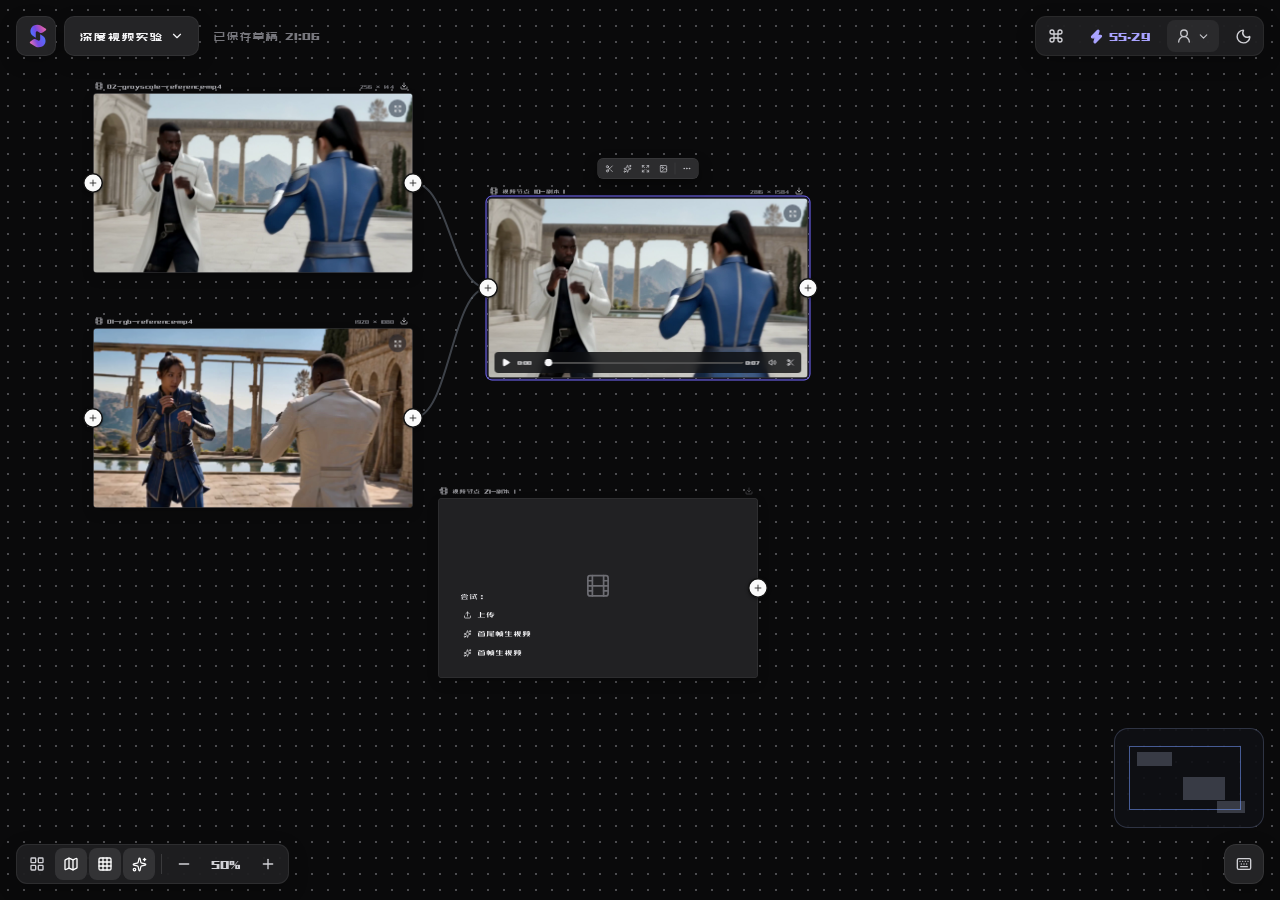
==== index.html @ fcacaab7 "Publish canvas experience prototype" ====
<!doctype html>
<html lang="en">
  <head>
    <meta charset="UTF-8" />
    <meta name="viewport" content="width=device-width, initial-scale=1.0" />
    <title>Prototype</title>
    <script type="module" crossorigin src="./assets/index-BHAY8W0f.js"></script>
    <link rel="stylesheet" crossorigin href="./assets/index-CPxfJFq0.css">
  </head>
  <body>
    <div id="root"></div>
  </body>
</html>
---- assets/index-CPxfJFq0.css ----
@font-face{font-family:SumengUI;src:url(../source-assets/sumeng-ui.ttf) format("truetype");font-display:swap}:root{font-family:SumengUI,Inter,PingFang SC,Microsoft YaHei,system-ui,sans-serif;color:#f5f5f7;background:#0a0a0b;font-synthesis:none;--bg-primary:#0a0a0b;--bg-panel:#242426;--bg-hover:rgba(58,58,60,.78);--border:#38383a;--text-primary:#f5f5f7;--text-secondary:#d1d1d6;--text-tertiary:#a1a1a6;--accent:#7167f5}*{box-sizing:border-box}html,body,#root{width:100%;height:100%;margin:0;overflow:hidden}body{min-width:980px;background:var(--bg-primary)}button,textarea,input{font:inherit}button{border:0;color:inherit;background:transparent;cursor:pointer}.product-canvas-shell{position:relative;width:100%;height:100%;overflow:hidden;background:var(--bg-primary);color:var(--text-primary);-webkit-user-select:none;user-select:none}.canvas-viewport{position:absolute;top:0;right:0;bottom:0;left:0;overflow:hidden;background-color:#0a0a0b;cursor:grab}.canvas-viewport:active{cursor:grabbing}.canvas-viewport.grid-visible{background-image:radial-gradient(circle,rgba(175,175,180,.4) 1px,transparent 1.2px);background-size:16px 16px}.canvas-connections{position:absolute;top:0;right:0;bottom:0;left:0;width:100%;height:100%;overflow:visible;pointer-events:none}.canvas-connections path{fill:none;stroke:#59606a;stroke-width:2;opacity:.66;vector-effect:non-scaling-stroke}.canvas-connections path.bright{stroke:#81b7fa;filter:drop-shadow(0 0 3px rgba(95,166,255,.86))}.canvas-connections path.draft{stroke-dasharray:7 6;opacity:.9}.top-left-chrome,.top-right-chrome,.bottom-left-chrome,.keyboard-help{position:fixed;z-index:300;pointer-events:auto}.top-left-chrome{top:16px;left:16px;display:flex;height:40px;gap:8px;align-items:center}.sumeng-mark{display:grid;place-items:center;width:40px;height:40px;border:1px solid rgba(255,255,255,.06);border-radius:10px;background:#242426;box-shadow:0 6px 18px #00000038}.sumeng-mark img{width:30px;height:30px;object-fit:contain;-webkit-user-select:none;user-select:none}.project-chip{display:flex;height:40px;align-items:center;gap:14px}.project-chip>button{display:flex;height:40px;align-items:center;gap:7px;padding:0 14px;border:1px solid rgba(255,255,255,.06);border-radius:10px;background:#242426;font-size:14px;font-weight:650;box-shadow:0 6px 18px #0000002e}.project-chip>span{font-size:13px;color:#77777d;white-space:nowrap}.top-right-chrome{top:16px;right:16px;display:flex;height:40px;align-items:center;gap:8px;padding:4px;border:1px solid rgba(255,255,255,.05);border-radius:11px;background:#1f1f21f0;box-shadow:0 6px 20px #0003}.chrome-icon{display:grid;place-items:center;width:32px;height:32px;border-radius:8px;color:var(--text-secondary)}.chrome-icon:hover,.chrome-icon.is-active{background:var(--bg-hover);color:#fff}.balance,.user-menu{display:flex;height:32px;align-items:center;gap:5px;border-radius:8px;padding:0 9px;color:#c7c7cc;font-size:14px}.balance{color:#a9a3ff}.user-menu{background:#3a3a3c7a}.bottom-left-chrome{left:16px;bottom:16px;display:flex;height:40px;align-items:center;gap:2px;padding:4px;border:1px solid rgba(255,255,255,.07);border-radius:11px;background:#1f1f21f0;box-shadow:0 6px 20px #00000038}.chrome-divider{width:1px;height:20px;margin:0 4px;background:#3a3a3c}.zoom-value{display:grid;width:48px;height:32px;place-items:center;border-radius:8px;color:#d1d1d6;font-size:14px}.keyboard-help{right:16px;bottom:16px;display:grid;width:40px;height:40px;place-items:center;border:1px solid rgba(255,255,255,.08);border-radius:12px;background:#242426;color:#d1d1d6;box-shadow:0 8px 22px #00000040}.canvas-node{position:absolute;z-index:20;transform-origin:top left;color:#fff;cursor:grab;-webkit-user-select:none;user-select:none}.canvas-node.is-selected{z-index:80}.canvas-node:active{cursor:grabbing}.node-title-row{position:relative;display:flex;height:28px;align-items:center;padding:0 4px;color:#a1a1a6}.node-title-button{display:flex;min-width:0;flex:1;align-items:center;gap:8px;padding:0;text-align:left;font-size:14px;font-weight:500;line-height:28px;color:#a1a1a6}.node-title-button span{overflow:hidden;text-overflow:ellipsis;white-space:nowrap}.node-resolution{margin:0 6px;color:#77777d;font-size:12px;white-space:nowrap}.compliance-badge{display:inline-flex;height:20px;flex:0 0 auto;align-items:center;padding:0 7px;border-radius:5px;font-size:11px;white-space:nowrap}.compliance-badge.passed{background:#3fb87f29;color:#8ee1ba}.compliance-badge.failed{background:#e05c6429;color:#ff9a9f}.compliance-badge.stale,.compliance-badge.unknown{background:#e8ae5426;color:#f2c779}.compliance-badge.checking{background:#8177ff29;color:#b8b0ff}.node-title-download{display:grid;width:28px;height:28px;flex:0 0 auto;place-items:center;border-radius:50%;color:#d1d1d6}.node-title-download:disabled{opacity:.36;cursor:not-allowed}.node-title-download:not(:disabled):hover{background:#ffffff14;color:#fff}.node-media{position:relative;overflow:hidden;border:1px solid rgba(255,255,255,.11);border-radius:8px;background:#202022;box-shadow:0 10px 24px #00000029}.video-surface{width:640px;height:360px}.video-surface>img,.image-surface>img{display:block;width:100%;height:100%;object-fit:cover;pointer-events:none}.canvas-node.is-selected .node-media{outline:2px solid #7167f5;outline-offset:3px;box-shadow:0 0 0 5px #7167f521}.preview-corner{position:absolute;top:12px;right:12px;display:grid;width:36px;height:36px;place-items:center;border-radius:50%;background:#10182880;color:#fff;-webkit-backdrop-filter:blur(8px);backdrop-filter:blur(8px)}.video-controls{position:absolute;right:12px;bottom:9px;left:12px;display:grid;grid-template-columns:32px 46px minmax(120px,1fr) 40px 24px 28px;align-items:center;gap:6px;padding:7px 8px;border-radius:8px;background:#0d0e11d1;font-size:12px;color:#f8f8fa;-webkit-backdrop-filter:blur(8px);backdrop-filter:blur(8px)}.video-controls button{display:grid;width:28px;height:28px;place-items:center;border-radius:50%}.video-controls input,.detail-controls input{width:100%;height:4px;accent-color:#f5f5f7;cursor:pointer}.empty-surface{position:relative;background:#212123}.empty-film{position:absolute;top:50%;left:50%;transform:translate(-50%,-58%);color:#6d6d73}.empty-attempts{position:absolute;left:42px;bottom:34px;display:grid;justify-items:start;gap:8px;font-size:18px}.empty-attempts>span{margin-bottom:3px;color:#dddde1}.empty-attempts button{display:flex;align-items:center;gap:10px;padding:4px 8px;border-radius:20px;font-size:18px;color:#f5f5f7}.empty-attempts button:hover{background:#ffffff12}.node-add-handle{position:absolute;top:calc(50% + 14px);z-index:3;display:grid;width:40px;height:40px;place-items:center;transform:translateY(-50%);border:3px solid #111;border-radius:50%;background:#fafafa;color:#222;box-shadow:0 2px 7px #00000073}.node-add-handle.left{left:-20px}.node-add-handle.right{right:-20px}.selection-toolbar{position:absolute;z-index:9;top:-52px;left:50%;display:flex;height:42px;align-items:center;gap:4px;padding:5px 7px;transform:translate(-50%);border:1px solid rgba(255,255,255,.1);border-radius:12px;background:#2c2c2e;box-shadow:0 12px 28px #0006;white-space:nowrap}.selection-toolbar button{display:grid;width:32px;height:32px;place-items:center;border-radius:7px;color:#d1d1d6}.selection-toolbar button:hover{background:#3a3a3c;color:#fff}.selection-toolbar button:disabled{cursor:wait;opacity:.48}.selection-toolbar>span{width:1px;height:24px;margin:0 3px;background:#444447}.node-composer{position:fixed;z-index:230;width:860px;max-width:calc(100vw - 32px);-webkit-user-select:text;user-select:text}.composer-surface{position:relative;display:flex;min-height:224px;flex-direction:column;overflow:visible;border:1px solid #38383a;border-radius:24px;background:#242426;box-shadow:0 18px 48px #00000075}.node-composer.is-expanded .composer-surface{min-height:302px}.reference-strip{display:flex;height:80px;align-items:center;gap:10px;padding:16px 52px 4px 16px}.reference-strip>button{display:flex;width:60px;height:60px;flex-direction:column;align-items:center;justify-content:center;gap:4px;border-radius:12px;background:#303033;color:#d1d1d6;font-size:12px}.reference-thumb{position:relative;width:60px;height:60px;overflow:hidden;border-radius:10px;background:#303033}.reference-thumb img{width:100%;height:100%;object-fit:cover}.reference-thumb b{position:absolute;top:3px;right:3px;display:grid;width:18px;height:18px;place-items:center;border-radius:50%;background:#111;color:#fff;font-size:10px}.single-reference .empty-reference-slot{display:flex;height:60px;min-width:110px;align-items:center;gap:7px;padding:0 12px;border:1px dashed #55555a;border-radius:10px;color:#a1a1a6}.expand-editor{position:absolute;top:15px;right:15px;display:grid;width:28px;height:28px;place-items:center;border-radius:4px;color:#d1d1d6}.expand-editor:hover{background:#3a3a3c}.node-composer textarea{width:calc(100% - 32px);min-height:80px;max-height:166px;margin:0 16px;padding:8px 10px;overflow-y:hidden;resize:none;border:0;border-radius:10px;outline:0;background:transparent;color:#f5f5f7;font-size:14px;line-height:1.65}.node-composer textarea::placeholder{color:#77777d}.node-composer.is-expanded textarea{min-height:158px;resize:vertical}.node-composer footer{display:flex;height:52px;align-items:center;gap:4px;padding:7px 16px 11px}.toolbar-trigger{display:flex;height:38px;align-items:center;gap:6px;padding:0 12px;border-radius:50px;color:#f5f5f7;font-size:14px;white-space:nowrap}.toolbar-trigger:hover{background:#303033}.composer-spec{position:relative}.spec-popover{position:absolute;right:0;bottom:46px;z-index:8;width:210px;padding:6px;border:1px solid #444447;border-radius:11px;background:#2c2c2e;box-shadow:0 16px 34px #0000006b}.spec-popover button{display:grid;width:100%;height:38px;grid-template-columns:50px 1fr 18px;align-items:center;padding:0 10px;border-radius:7px;text-align:left}.spec-popover button:hover{background:#3a3a3c}.spec-popover small{color:#8e8e93}.composer-cost{display:flex;align-items:center;gap:4px;margin-left:auto;color:#a9a3ff;font-size:14px}.composer-send{display:grid;width:40px;height:40px;margin-left:5px;place-items:center;border-radius:50%;background:#f5f5f7;color:#1c1c1e}.composer-send:disabled{background:#616166;color:#b2b2b7;cursor:not-allowed}.composer-send.is-blocked{background:#6d3d43;color:#ffb8bd}.node-context-menu{position:fixed;z-index:400;width:240px;padding:7px;border:1px solid rgba(255,255,255,.1);border-radius:10px;background:#29292b;box-shadow:0 18px 52px #00000080}.node-context-menu button{display:flex;width:100%;height:36px;align-items:center;gap:10px;padding:0 10px;border-radius:7px;color:#efeff1;text-align:left;font-size:13px}.node-context-menu button:hover{background:#3a3a3c}.node-context-menu button span{margin-left:auto;color:#8e8e93}.node-context-menu button svg:last-child{margin-left:auto;color:#8e8e93}.node-context-menu i{display:block;height:1px;margin:5px;background:#404043}.validation-panel-real{position:fixed;z-index:380;top:76px;right:16px;width:350px;overflow:hidden;border:1px solid #3d3d40;border-radius:12px;background:#29292b;box-shadow:0 20px 55px #0000007a}.validation-panel-real header{display:flex;height:48px;align-items:center;justify-content:space-between;padding:0 14px;border-bottom:1px solid #3a3a3c}.validation-panel-real header span{display:flex;align-items:center;gap:8px;font-size:14px}.validation-panel-real header button{display:grid;width:30px;height:30px;place-items:center;border-radius:7px}.validation-panel-real header button:hover{background:#3a3a3c}.validation-loading{display:flex;min-height:160px;align-items:center;gap:12px;padding:28px;color:#c7c7cc;font-size:13px}.validation-loading span{width:10px;height:10px;border-radius:50%;background:#8177ff;box-shadow:0 0 0 6px #8177ff24;animation:pulse 1s infinite}@keyframes pulse{50%{transform:scale(1.35);opacity:.55}}.validation-summary{display:flex;gap:12px;padding:18px 16px 12px}.validation-summary>span{display:grid;width:32px;height:32px;flex:0 0 auto;place-items:center;border-radius:50%;background:#8ee1ba;color:#1a1a1c}.validation-summary strong{font-size:14px}.validation-summary p{margin:4px 0 0;color:#9c9ca2;font-size:12px}.validation-summary small{display:block;margin-top:7px;color:#6f6f75;font-size:11px}.validation-panel-real.is-failed .validation-summary>span{background:#e05c64;color:#fff}.validation-panel-real.is-unknown .validation-summary>span{background:#d4a755;color:#1a1a1c}.validation-panel-real dl{margin:0;padding:0 16px 14px}.validation-panel-real dl div{display:flex;justify-content:space-between;padding:9px 0;border-bottom:1px solid #3a3a3c;font-size:12px}.validation-panel-real dt{color:#9c9ca2}.validation-panel-real dd{display:flex;align-items:center;gap:5px;margin:0}.validation-panel-real dd svg{color:#8ee1ba}.validation-panel-real footer{padding:10px 16px;background:#242426;color:#85858b;font-size:11px}.validation-issues{display:grid;gap:10px;padding:0 16px 16px}.validation-issues section{padding:12px;border:1px solid rgba(224,92,100,.28);border-radius:9px;background:#e05c6412}.validation-issues section>strong{font-size:13px;color:#ffb0b4}.validation-issues p{display:grid;grid-template-columns:62px 1fr;gap:8px;margin:8px 0 0;color:#d1d1d6;font-size:12px;line-height:1.45}.validation-issues p span{color:#88888e}.validation-unknown{display:grid;gap:8px;padding:0 16px 16px}.validation-unknown p{display:grid;grid-template-columns:56px 1fr;gap:8px;margin:0;padding:10px 12px;border:1px solid rgba(212,167,85,.24);border-radius:8px;background:#d4a75512;color:#d1d1d6;font-size:12px;line-height:1.45}.validation-unknown p span{color:#caa456}.validation-actions{display:flex;justify-content:flex-end;gap:8px;padding:12px 16px 14px;border-top:1px solid #3a3a3c}.validation-actions button{height:34px;padding:0 14px;border:1px solid #48484c;border-radius:8px;background:#303033;color:#d1d1d6;font-size:12px}.validation-actions button.primary{border-color:#f2f2f4;background:#f2f2f4;color:#1c1c1e;font-weight:650}.seedance-page-heading{position:fixed;z-index:260;top:72px;left:16px;display:flex;min-width:360px;height:44px;align-items:center;gap:14px;padding:0 14px;border:1px solid rgba(255,255,255,.07);border-radius:10px;background:#242426f0;box-shadow:0 10px 30px #00000047}.seedance-page-heading span{display:flex;align-items:center;gap:8px;font-size:14px;font-weight:650}.seedance-page-heading span svg{color:#a9a3ff}.seedance-page-heading small{color:#85858b;font-size:12px}.seedance-upload-card{position:absolute;z-index:32;display:grid;width:360px;height:204px;place-items:center;align-content:center;gap:8px;border:1px dashed #55555b;border-radius:10px;background:#212123;color:#d1d1d6;text-align:center;box-shadow:0 8px 28px #0000002e}.seedance-upload-card:hover{border-color:#8177ff;background:#27272a}.seedance-upload-card>span{display:grid;width:48px;height:48px;place-items:center;border-radius:50%;background:#303033;color:#a9a3ff}.seedance-upload-card strong{font-size:14px}.seedance-upload-card small{color:#85858b;font-size:12px}.seedance-upload-card i{display:flex;height:30px;align-items:center;gap:6px;margin-top:4px;padding:0 12px;border-radius:7px;background:#f2f2f4;color:#242426;font-size:12px;font-style:normal;font-weight:650}.seedance-scope-note{position:fixed;z-index:220;right:16px;bottom:20px;display:flex;height:36px;align-items:center;gap:7px;padding:0 12px;border:1px solid rgba(255,255,255,.07);border-radius:8px;background:#242426eb;color:#9c9ca2;font-size:11px}.seedance-scope-note svg{color:#8ee1ba}.seedance-validation-page .validation-panel-real{top:132px;width:390px}.seedance-validation-page .bottom-left-chrome{right:auto;left:16px}.detail-backdrop{position:fixed;z-index:500;top:0;right:0;bottom:0;left:0;display:grid;place-items:center;padding:64px;background:#000000a3;-webkit-backdrop-filter:blur(3px);backdrop-filter:blur(3px)}.video-detail{width:min(1306px,calc(100vw - 80px));overflow:hidden;border:1px solid #3a3a3c;border-radius:18px;background:#242426;box-shadow:0 30px 90px #00000094}.video-detail>header{display:flex;height:56px;align-items:center;justify-content:space-between;padding:0 18px}.video-detail>header strong{font-size:14px}.video-detail>header button{display:grid;width:32px;height:32px;place-items:center;border-radius:8px}.video-detail>header button:hover{background:#3a3a3c}.detail-player{position:relative;width:100%;height:min(67vh,720px);overflow:hidden;background:#09090a}.detail-player>img{display:block;width:100%;height:100%;object-fit:cover}.detail-controls{position:absolute;right:16px;bottom:12px;left:16px;display:grid;grid-template-columns:34px 84px 1fr 34px;align-items:center;gap:8px;color:#fff;font-size:13px;text-shadow:0 1px 3px #000}.detail-controls button{display:grid;width:32px;height:32px;place-items:center;border-radius:50%;background:#00000052}.detail-information{display:grid;grid-template-columns:repeat(5,1fr);gap:1px;background:#39393b}.detail-information span{display:grid;gap:5px;padding:12px 16px;background:#2c2c2e;font-size:13px}.detail-information b{color:#929298;font-size:11px;font-weight:500}.product-toast{position:fixed;z-index:600;left:50%;bottom:24px;display:flex;align-items:center;gap:8px;padding:11px 15px;transform:translate(-50%);border:1px solid #47474a;border-radius:9px;background:#303033;box-shadow:0 16px 40px #0000006b;font-size:13px}.product-toast svg{color:#8ee1ba}.real-minimap{position:fixed;z-index:210;right:16px;bottom:72px;width:150px;height:100px;overflow:hidden;border:1px solid rgba(126,139,183,.3);border-radius:14px;background:#0f1014e6}.real-minimap span,.real-minimap i{position:absolute;display:block;background:#383b45}.real-minimap span:nth-child(1){top:23px;left:22px;width:35px;height:14px}.real-minimap span:nth-child(2){top:48px;left:68px;width:42px;height:23px}.real-minimap span:nth-child(3){right:18px;bottom:14px;width:28px;height:12px}.real-minimap i{top:17px;left:14px;width:112px;height:64px;border:1px solid rgba(117,156,255,.55);background:transparent}@media(max-width:1100px){.top-right-chrome .balance{display:none}.project-chip>span{display:none}.node-composer{max-width:calc(100vw - 24px)}.detail-backdrop{padding:28px}.video-detail{width:calc(100vw - 40px)}}@media(max-height:760px){.detail-player{height:calc(100vh - 190px)}.real-minimap{display:none}}
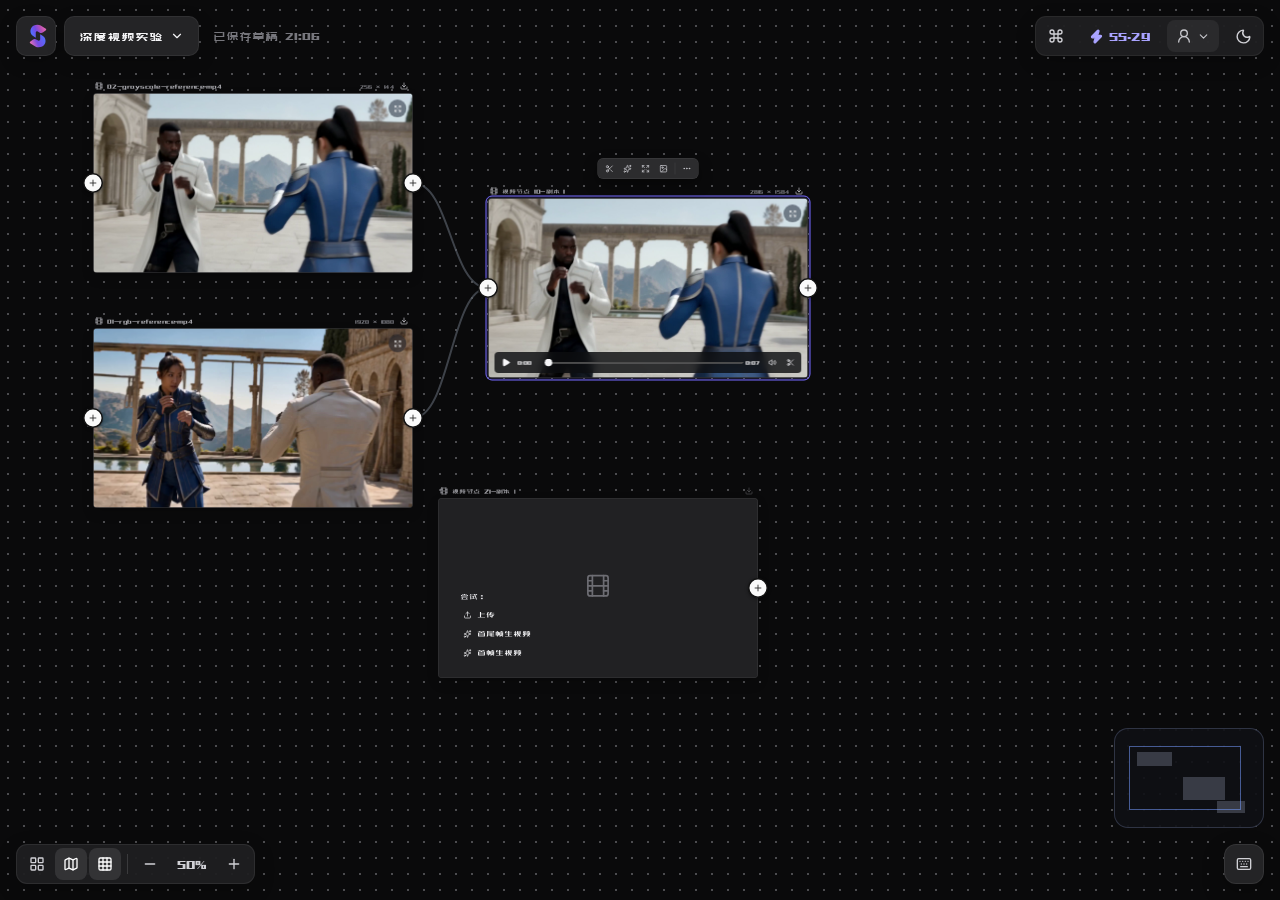
==== commit 2f103664: "Remove deferred alignment controls" ====
--- a/index.html
+++ b/index.html
@@ -4,7 +4,7 @@
     <meta charset="UTF-8" />
     <meta name="viewport" content="width=device-width, initial-scale=1.0" />
     <title>Prototype</title>
-    <script type="module" crossorigin src="./assets/index-BHAY8W0f.js"></script>
+    <script type="module" crossorigin src="./assets/index-CDBn33jK.js"></script>
     <link rel="stylesheet" crossorigin href="./assets/index-CPxfJFq0.css">
   </head>
   <body>
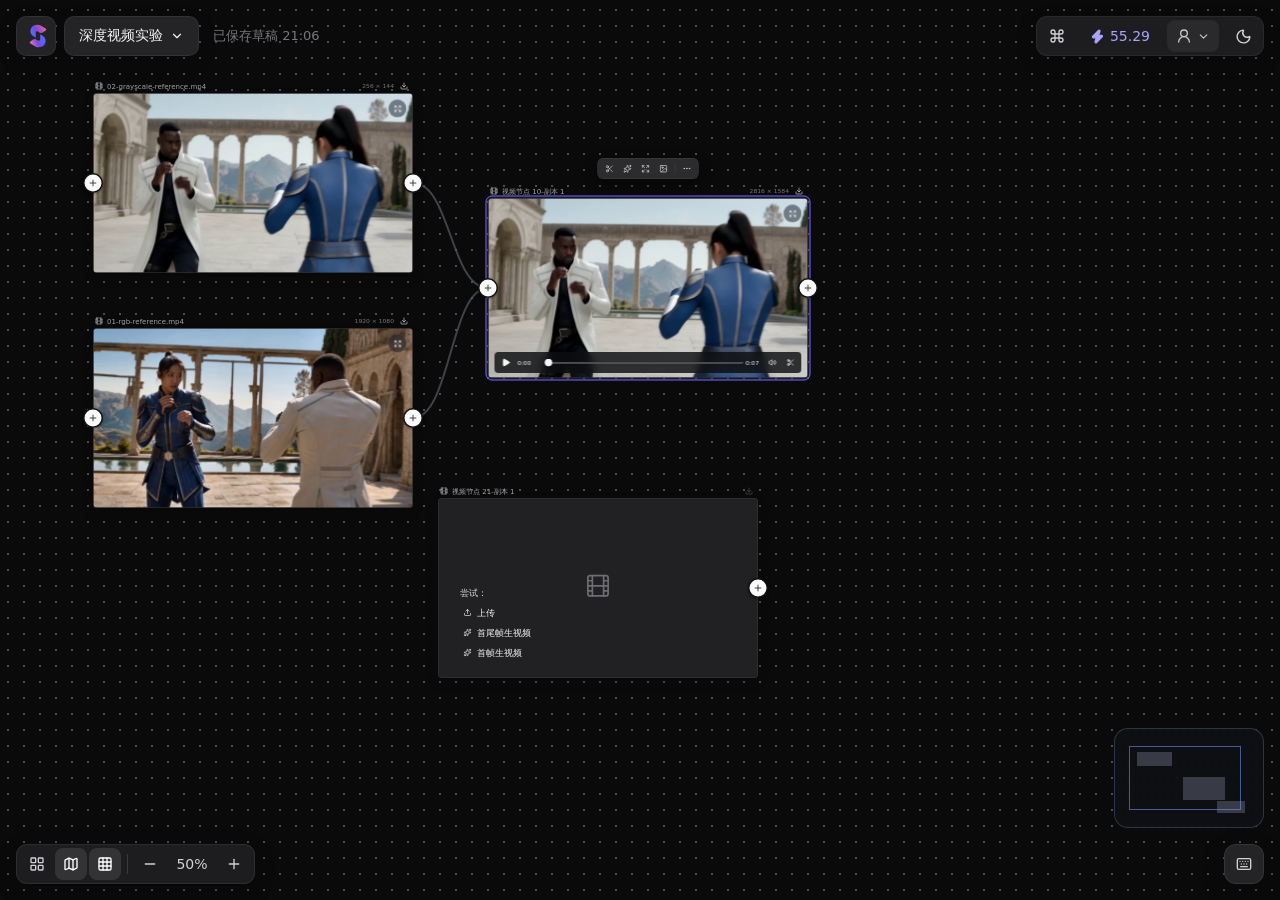
==== commit b5a3ff17: "Simplify Seedance validation feedback" ====
--- a/index.html
+++ b/index.html
@@ -4,8 +4,8 @@
     <meta charset="UTF-8" />
     <meta name="viewport" content="width=device-width, initial-scale=1.0" />
     <title>Prototype</title>
-    <script type="module" crossorigin src="./assets/index-CDBn33jK.js"></script>
-    <link rel="stylesheet" crossorigin href="./assets/index-CPxfJFq0.css">
+    <script type="module" crossorigin src="./assets/index-gNR482RB.js"></script>
+    <link rel="stylesheet" crossorigin href="./assets/index-BFUokl4m.css">
   </head>
   <body>
     <div id="root"></div>
--- a/assets/index-BFUokl4m.css
+++ b/assets/index-BFUokl4m.css
@@ -0,0 +1 @@
+:root{font-family:PingFang SC,PingFang TC,Microsoft YaHei,system-ui,sans-serif;color:#f5f5f7;background:#0a0a0b;font-synthesis:none;--bg-primary:#0a0a0b;--bg-panel:#242426;--bg-hover:rgba(58,58,60,.78);--border:#38383a;--text-primary:#f5f5f7;--text-secondary:#d1d1d6;--text-tertiary:#a1a1a6;--accent:#7167f5}*{box-sizing:border-box}html,body,#root{width:100%;height:100%;margin:0;overflow:hidden}body{min-width:980px;background:var(--bg-primary)}button,textarea,input{font:inherit}button{border:0;color:inherit;background:transparent;cursor:pointer}.product-canvas-shell{position:relative;width:100%;height:100%;overflow:hidden;background:var(--bg-primary);color:var(--text-primary);-webkit-user-select:none;user-select:none}.canvas-viewport{position:absolute;top:0;right:0;bottom:0;left:0;overflow:hidden;background-color:#0a0a0b;cursor:grab}.canvas-viewport:active{cursor:grabbing}.canvas-viewport.grid-visible{background-image:radial-gradient(circle,rgba(175,175,180,.4) 1px,transparent 1.2px);background-size:16px 16px}.canvas-connections{position:absolute;top:0;right:0;bottom:0;left:0;width:100%;height:100%;overflow:visible;pointer-events:none}.canvas-connections path{fill:none;stroke:#59606a;stroke-width:2;opacity:.66;vector-effect:non-scaling-stroke}.canvas-connections path.bright{stroke:#81b7fa;filter:drop-shadow(0 0 3px rgba(95,166,255,.86))}.canvas-connections path.draft{stroke-dasharray:7 6;opacity:.9}.top-left-chrome,.top-right-chrome,.bottom-left-chrome,.keyboard-help{position:fixed;z-index:300;pointer-events:auto}.top-left-chrome{top:16px;left:16px;display:flex;height:40px;gap:8px;align-items:center}.sumeng-mark{display:grid;place-items:center;width:40px;height:40px;border:1px solid rgba(255,255,255,.06);border-radius:10px;background:#242426;box-shadow:0 6px 18px #00000038}.sumeng-mark img{width:30px;height:30px;object-fit:contain;-webkit-user-select:none;user-select:none}.project-chip{display:flex;height:40px;align-items:center;gap:14px}.project-chip>button{display:flex;height:40px;align-items:center;gap:7px;padding:0 14px;border:1px solid rgba(255,255,255,.06);border-radius:10px;background:#242426;font-size:14px;font-weight:650;box-shadow:0 6px 18px #0000002e}.project-chip>span{font-size:13px;color:#77777d;white-space:nowrap}.top-right-chrome{top:16px;right:16px;display:flex;height:40px;align-items:center;gap:8px;padding:4px;border:1px solid rgba(255,255,255,.05);border-radius:11px;background:#1f1f21f0;box-shadow:0 6px 20px #0003}.chrome-icon{display:grid;place-items:center;width:32px;height:32px;border-radius:8px;color:var(--text-secondary)}.chrome-icon:hover,.chrome-icon.is-active{background:var(--bg-hover);color:#fff}.balance,.user-menu{display:flex;height:32px;align-items:center;gap:5px;border-radius:8px;padding:0 9px;color:#c7c7cc;font-size:14px}.balance{color:#a9a3ff}.user-menu{background:#3a3a3c7a}.bottom-left-chrome{left:16px;bottom:16px;display:flex;height:40px;align-items:center;gap:2px;padding:4px;border:1px solid rgba(255,255,255,.07);border-radius:11px;background:#1f1f21f0;box-shadow:0 6px 20px #00000038}.chrome-divider{width:1px;height:20px;margin:0 4px;background:#3a3a3c}.zoom-value{display:grid;width:48px;height:32px;place-items:center;border-radius:8px;color:#d1d1d6;font-size:14px}.keyboard-help{right:16px;bottom:16px;display:grid;width:40px;height:40px;place-items:center;border:1px solid rgba(255,255,255,.08);border-radius:12px;background:#242426;color:#d1d1d6;box-shadow:0 8px 22px #00000040}.canvas-node{position:absolute;z-index:20;transform-origin:top left;color:#fff;cursor:grab;-webkit-user-select:none;user-select:none}.canvas-node.is-selected{z-index:80}.canvas-node:active{cursor:grabbing}.node-title-row{position:relative;display:flex;height:28px;align-items:center;padding:0 4px;color:#a1a1a6}.node-title-button{display:flex;min-width:0;flex:1;align-items:center;gap:8px;padding:0;text-align:left;font-size:14px;font-weight:500;line-height:28px;color:#a1a1a6}.node-title-button span{overflow:hidden;text-overflow:ellipsis;white-space:nowrap}.node-resolution{margin:0 6px;color:#77777d;font-size:12px;white-space:nowrap}.compliance-status{position:relative;display:inline-flex;flex:0 0 auto}.compliance-badge{display:inline-flex;height:20px;align-items:center;gap:5px;padding:0 7px;border:0;border-radius:5px;font-size:11px;line-height:20px;white-space:nowrap;outline:none}.compliance-badge:before{width:5px;height:5px;border-radius:50%;background:currentColor;content:""}.compliance-badge.success{background:#3fb87f21;color:#78d7aa}.compliance-badge.danger{background:#e05c6424;color:#ff8f96;cursor:help}.compliance-badge.warning{background:#e8ae5421;color:#efbf68}.compliance-badge.danger:focus-visible{box-shadow:0 0 0 2px #ff8f9652}.compliance-tooltip{position:absolute;z-index:430;top:27px;right:0;display:none;width:286px;padding:12px;border:1px solid rgba(255,143,150,.22);border-radius:9px;background:#29292b;color:#d1d1d6;box-shadow:0 14px 38px #0000007a;font-size:12px;line-height:1.5;white-space:normal}.compliance-tooltip:before{position:absolute;top:-5px;right:22px;width:9px;height:9px;transform:rotate(45deg);border-top:1px solid rgba(255,143,150,.22);border-left:1px solid rgba(255,143,150,.22);background:#29292b;content:""}.compliance-status:hover .compliance-tooltip,.compliance-status:focus-within .compliance-tooltip{display:grid;gap:9px}.compliance-tooltip>strong{color:#ff9a9f;font-size:12px}.compliance-tooltip-issue{display:grid;gap:3px;padding-top:8px;border-top:1px solid #3d3d40}.compliance-tooltip-issue b{color:#f0f0f2;font-size:12px}.compliance-tooltip-issue span{color:#a7a7ad}.compliance-tooltip-issue em{color:#d1d1d6;font-style:normal}.node-title-download{display:grid;width:28px;height:28px;flex:0 0 auto;place-items:center;border-radius:50%;color:#d1d1d6}.node-title-download:disabled{opacity:.36;cursor:not-allowed}.node-title-download:not(:disabled):hover{background:#ffffff14;color:#fff}.node-media{position:relative;overflow:hidden;border:1px solid rgba(255,255,255,.11);border-radius:8px;background:#202022;box-shadow:0 10px 24px #00000029}.video-surface{width:640px;height:360px}.video-surface>img,.image-surface>img{display:block;width:100%;height:100%;object-fit:cover;pointer-events:none}.canvas-node.is-selected .node-media{outline:2px solid #7167f5;outline-offset:3px;box-shadow:0 0 0 5px #7167f521}.preview-corner{position:absolute;top:12px;right:12px;display:grid;width:36px;height:36px;place-items:center;border-radius:50%;background:#10182880;color:#fff;-webkit-backdrop-filter:blur(8px);backdrop-filter:blur(8px)}.video-controls{position:absolute;right:12px;bottom:9px;left:12px;display:grid;grid-template-columns:32px 46px minmax(120px,1fr) 40px 24px 28px;align-items:center;gap:6px;padding:7px 8px;border-radius:8px;background:#0d0e11d1;font-size:12px;color:#f8f8fa;-webkit-backdrop-filter:blur(8px);backdrop-filter:blur(8px)}.video-controls button{display:grid;width:28px;height:28px;place-items:center;border-radius:50%}.video-controls input,.detail-controls input{width:100%;height:4px;accent-color:#f5f5f7;cursor:pointer}.empty-surface{position:relative;background:#212123}.empty-film{position:absolute;top:50%;left:50%;transform:translate(-50%,-58%);color:#6d6d73}.empty-attempts{position:absolute;left:42px;bottom:34px;display:grid;justify-items:start;gap:8px;font-size:18px}.empty-attempts>span{margin-bottom:3px;color:#dddde1}.empty-attempts button{display:flex;align-items:center;gap:10px;padding:4px 8px;border-radius:20px;font-size:18px;color:#f5f5f7}.empty-attempts button:hover{background:#ffffff12}.node-add-handle{position:absolute;top:calc(50% + 14px);z-index:3;display:grid;width:40px;height:40px;place-items:center;transform:translateY(-50%);border:3px solid #111;border-radius:50%;background:#fafafa;color:#222;box-shadow:0 2px 7px #00000073}.node-add-handle.left{left:-20px}.node-add-handle.right{right:-20px}.selection-toolbar{position:absolute;z-index:9;top:-52px;left:50%;display:flex;height:42px;align-items:center;gap:4px;padding:5px 7px;transform:translate(-50%);border:1px solid rgba(255,255,255,.1);border-radius:12px;background:#2c2c2e;box-shadow:0 12px 28px #0006;white-space:nowrap}.selection-toolbar button{display:grid;width:32px;height:32px;place-items:center;border-radius:7px;color:#d1d1d6}.selection-toolbar button:hover{background:#3a3a3c;color:#fff}.selection-toolbar button:disabled{cursor:wait;opacity:.48}.selection-toolbar>span{width:1px;height:24px;margin:0 3px;background:#444447}.node-composer{position:fixed;z-index:230;width:860px;max-width:calc(100vw - 32px);-webkit-user-select:text;user-select:text}.composer-surface{position:relative;display:flex;min-height:224px;flex-direction:column;overflow:visible;border:1px solid #38383a;border-radius:24px;background:#242426;box-shadow:0 18px 48px #00000075}.node-composer.is-expanded .composer-surface{min-height:302px}.reference-strip{display:flex;height:80px;align-items:center;gap:10px;padding:16px 52px 4px 16px}.reference-strip>button{display:flex;width:60px;height:60px;flex-direction:column;align-items:center;justify-content:center;gap:4px;border-radius:12px;background:#303033;color:#d1d1d6;font-size:12px}.reference-thumb{position:relative;width:60px;height:60px;overflow:hidden;border-radius:10px;background:#303033}.reference-thumb img{width:100%;height:100%;object-fit:cover}.reference-thumb b{position:absolute;top:3px;right:3px;display:grid;width:18px;height:18px;place-items:center;border-radius:50%;background:#111;color:#fff;font-size:10px}.single-reference .empty-reference-slot{display:flex;height:60px;min-width:110px;align-items:center;gap:7px;padding:0 12px;border:1px dashed #55555a;border-radius:10px;color:#a1a1a6}.expand-editor{position:absolute;top:15px;right:15px;display:grid;width:28px;height:28px;place-items:center;border-radius:4px;color:#d1d1d6}.expand-editor:hover{background:#3a3a3c}.node-composer textarea{width:calc(100% - 32px);min-height:80px;max-height:166px;margin:0 16px;padding:8px 10px;overflow-y:hidden;resize:none;border:0;border-radius:10px;outline:0;background:transparent;color:#f5f5f7;font-size:14px;line-height:1.65}.node-composer textarea::placeholder{color:#77777d}.node-composer.is-expanded textarea{min-height:158px;resize:vertical}.node-composer footer{display:flex;height:52px;align-items:center;gap:4px;padding:7px 16px 11px}.toolbar-trigger{display:flex;height:38px;align-items:center;gap:6px;padding:0 12px;border-radius:50px;color:#f5f5f7;font-size:14px;white-space:nowrap}.toolbar-trigger:hover{background:#303033}.composer-spec{position:relative}.spec-popover{position:absolute;right:0;bottom:46px;z-index:8;width:210px;padding:6px;border:1px solid #444447;border-radius:11px;background:#2c2c2e;box-shadow:0 16px 34px #0000006b}.spec-popover button{display:grid;width:100%;height:38px;grid-template-columns:50px 1fr 18px;align-items:center;padding:0 10px;border-radius:7px;text-align:left}.spec-popover button:hover{background:#3a3a3c}.spec-popover small{color:#8e8e93}.composer-cost{display:flex;align-items:center;gap:4px;margin-left:auto;color:#a9a3ff;font-size:14px}.composer-send{display:grid;width:40px;height:40px;margin-left:5px;place-items:center;border-radius:50%;background:#f5f5f7;color:#1c1c1e}.composer-send:disabled{background:#616166;color:#b2b2b7;cursor:not-allowed}.composer-send.is-blocked{background:#6d3d43;color:#ffb8bd}.node-context-menu{position:fixed;z-index:400;width:240px;padding:7px;border:1px solid rgba(255,255,255,.1);border-radius:10px;background:#29292b;box-shadow:0 18px 52px #00000080}.node-context-menu button{display:flex;width:100%;height:36px;align-items:center;gap:10px;padding:0 10px;border-radius:7px;color:#efeff1;text-align:left;font-size:13px}.node-context-menu button:hover{background:#3a3a3c}.node-context-menu button span{margin-left:auto;color:#8e8e93}.node-context-menu button svg:last-child{margin-left:auto;color:#8e8e93}.node-context-menu i{display:block;height:1px;margin:5px;background:#404043}.seedance-page-heading{position:fixed;z-index:260;top:72px;left:16px;display:flex;min-width:360px;height:44px;align-items:center;gap:14px;padding:0 14px;border:1px solid rgba(255,255,255,.07);border-radius:10px;background:#242426f0;box-shadow:0 10px 30px #00000047}.seedance-page-heading span{display:flex;align-items:center;gap:8px;font-size:14px;font-weight:650}.seedance-page-heading span svg{color:#a9a3ff}.seedance-page-heading small{color:#85858b;font-size:12px}.seedance-upload-card{position:absolute;z-index:32;display:grid;width:360px;height:204px;place-items:center;align-content:center;gap:8px;border:1px dashed #55555b;border-radius:10px;background:#212123;color:#d1d1d6;text-align:center;box-shadow:0 8px 28px #0000002e}.seedance-upload-card:hover{border-color:#8177ff;background:#27272a}.seedance-upload-card>span{display:grid;width:48px;height:48px;place-items:center;border-radius:50%;background:#303033;color:#a9a3ff}.seedance-upload-card strong{font-size:14px}.seedance-upload-card small{color:#85858b;font-size:12px}.seedance-upload-card i{display:flex;height:30px;align-items:center;gap:6px;margin-top:4px;padding:0 12px;border-radius:7px;background:#f2f2f4;color:#242426;font-size:12px;font-style:normal;font-weight:650}.seedance-scope-note{position:fixed;z-index:220;right:16px;bottom:20px;display:flex;height:36px;align-items:center;gap:7px;padding:0 12px;border:1px solid rgba(255,255,255,.07);border-radius:8px;background:#242426eb;color:#9c9ca2;font-size:11px}.seedance-scope-note svg{color:#8ee1ba}.seedance-validation-page .bottom-left-chrome{right:auto;left:16px}.detail-backdrop{position:fixed;z-index:500;top:0;right:0;bottom:0;left:0;display:grid;place-items:center;padding:64px;background:#000000a3;-webkit-backdrop-filter:blur(3px);backdrop-filter:blur(3px)}.video-detail{width:min(1306px,calc(100vw - 80px));overflow:hidden;border:1px solid #3a3a3c;border-radius:18px;background:#242426;box-shadow:0 30px 90px #00000094}.video-detail>header{display:flex;height:56px;align-items:center;justify-content:space-between;padding:0 18px}.video-detail>header strong{font-size:14px}.video-detail>header button{display:grid;width:32px;height:32px;place-items:center;border-radius:8px}.video-detail>header button:hover{background:#3a3a3c}.detail-player{position:relative;width:100%;height:min(67vh,720px);overflow:hidden;background:#09090a}.detail-player>img{display:block;width:100%;height:100%;object-fit:cover}.detail-controls{position:absolute;right:16px;bottom:12px;left:16px;display:grid;grid-template-columns:34px 84px 1fr 34px;align-items:center;gap:8px;color:#fff;font-size:13px;text-shadow:0 1px 3px #000}.detail-controls button{display:grid;width:32px;height:32px;place-items:center;border-radius:50%;background:#00000052}.detail-information{display:grid;grid-template-columns:repeat(5,1fr);gap:1px;background:#39393b}.detail-information span{display:grid;gap:5px;padding:12px 16px;background:#2c2c2e;font-size:13px}.detail-information b{color:#929298;font-size:11px;font-weight:500}.product-toast{position:fixed;z-index:600;left:50%;bottom:24px;display:flex;align-items:center;gap:8px;padding:11px 15px;transform:translate(-50%);border:1px solid #47474a;border-radius:9px;background:#303033;box-shadow:0 16px 40px #0000006b;font-size:13px}.product-toast svg{color:#8ee1ba}.real-minimap{position:fixed;z-index:210;right:16px;bottom:72px;width:150px;height:100px;overflow:hidden;border:1px solid rgba(126,139,183,.3);border-radius:14px;background:#0f1014e6}.real-minimap span,.real-minimap i{position:absolute;display:block;background:#383b45}.real-minimap span:nth-child(1){top:23px;left:22px;width:35px;height:14px}.real-minimap span:nth-child(2){top:48px;left:68px;width:42px;height:23px}.real-minimap span:nth-child(3){right:18px;bottom:14px;width:28px;height:12px}.real-minimap i{top:17px;left:14px;width:112px;height:64px;border:1px solid rgba(117,156,255,.55);background:transparent}@media(max-width:1100px){.top-right-chrome .balance{display:none}.project-chip>span{display:none}.node-composer{max-width:calc(100vw - 24px)}.detail-backdrop{padding:28px}.video-detail{width:calc(100vw - 40px)}}@media(max-height:760px){.detail-player{height:calc(100vh - 190px)}.real-minimap{display:none}}
